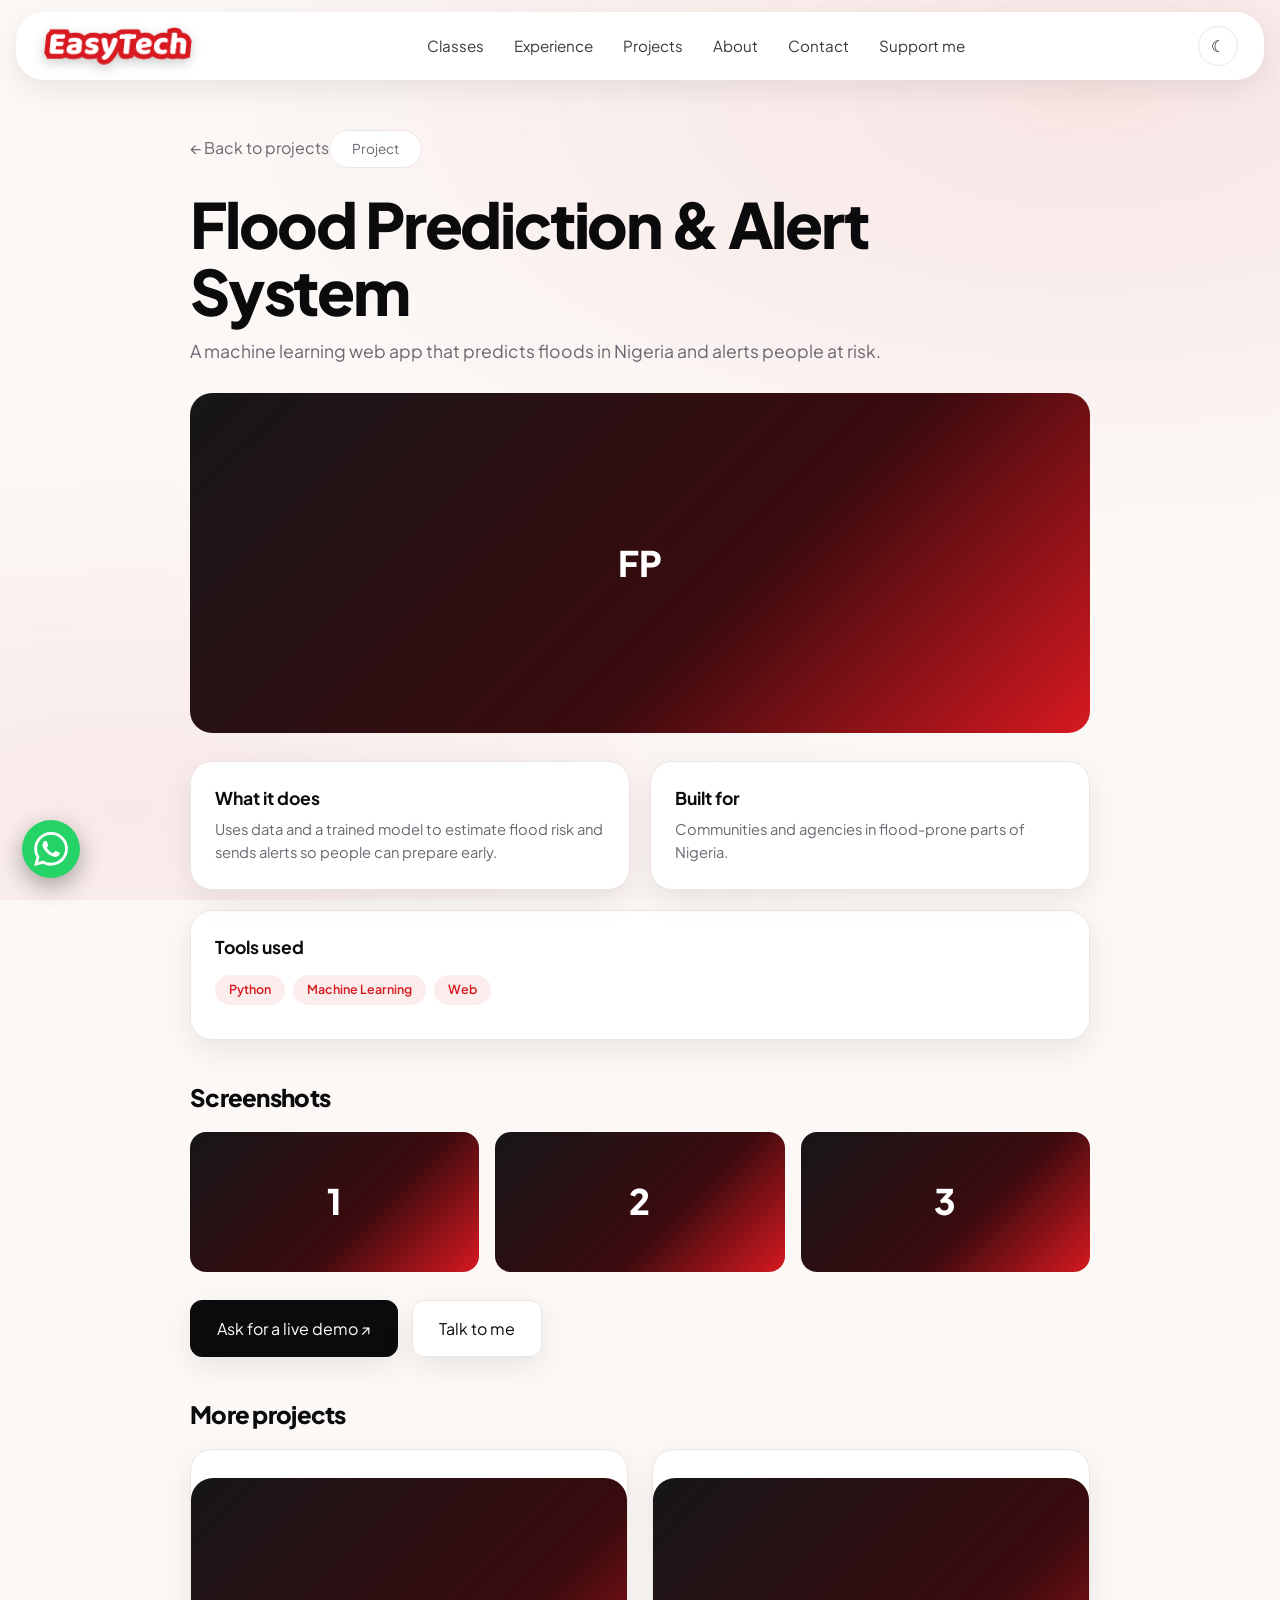
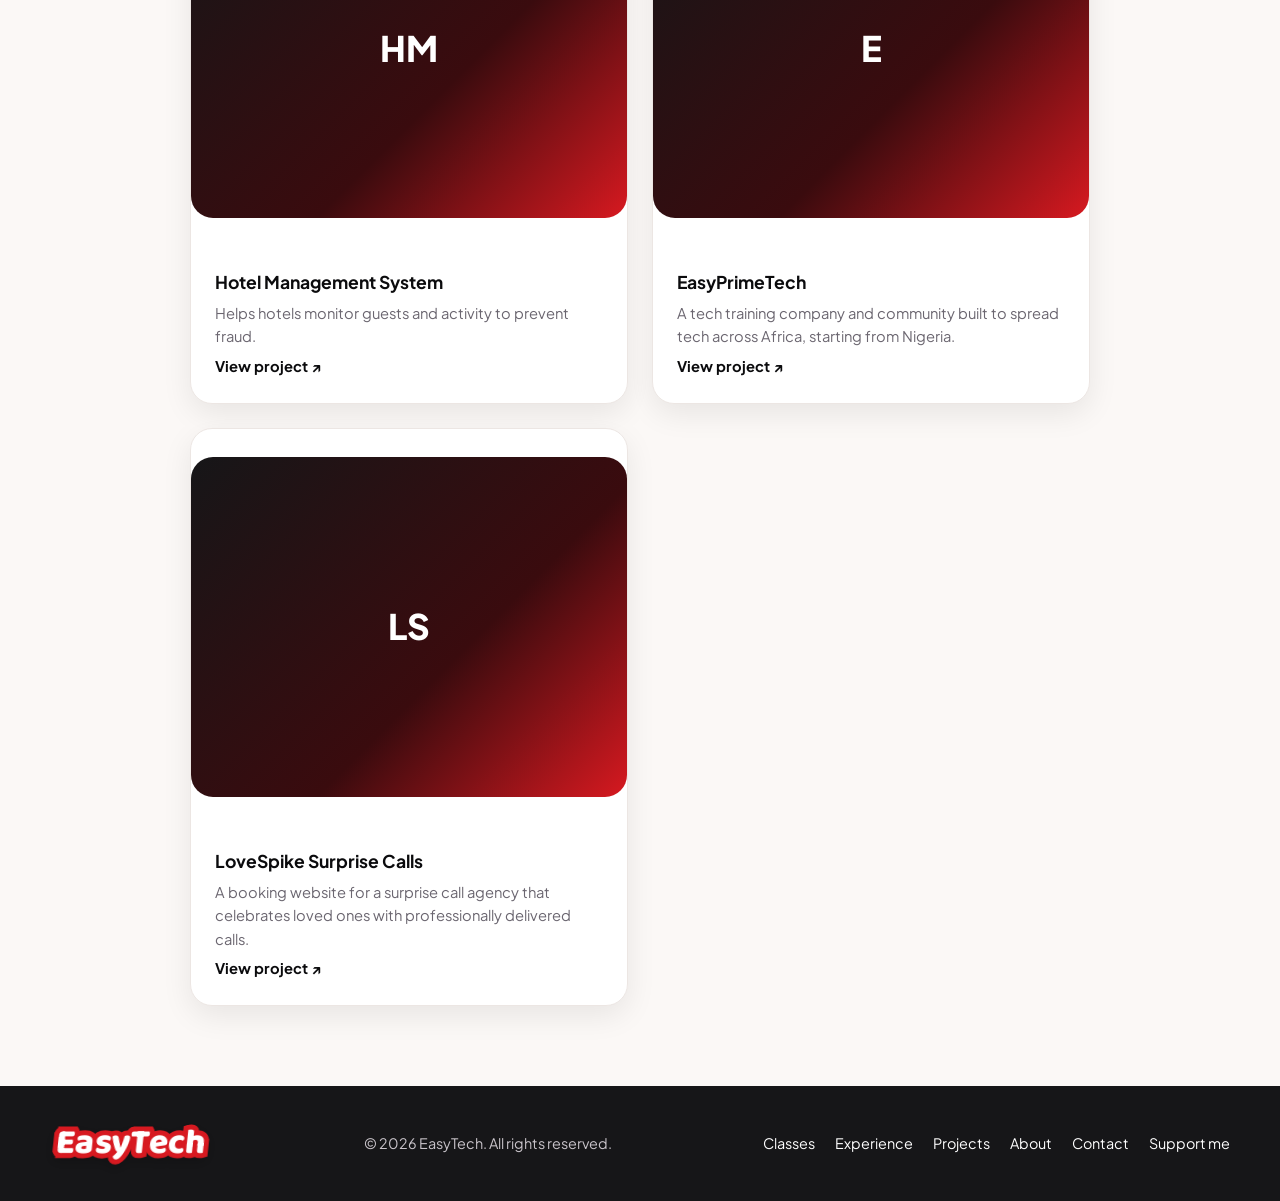
==== project.html @ 91c9e026 "Add files via upload" ====
<!DOCTYPE html>
<html lang="en" data-theme="light">

<head>
    <meta charset="utf-8">
    <meta name="viewport" content="width=device-width,initial-scale=1">
    <title>Project | EasyTech</title>
    <link
        href="https://fonts.googleapis.com/css2?family=Plus+Jakarta+Sans:wght@400;600;700;800&family=Baloo+2:wght@800&display=swap"
        rel="stylesheet">
    <link rel="stylesheet" href="styles.css">
</head>

<body>
    <main class="w pg" id="pd"></main>
    <script src="script.js"></script>
</body>

</html>
---- styles.css ----
:root {
    --bg: #fbf8f6;
    --sf: #fff;
    --tx: #0b0b0d;
    --mu: #6b6670;
    --ac: #d71920;
    --ln: #ece6e3;
    --bk: #0b0b0d;
    --sh: 0 10px 30px #0b0b0d14;
    color-scheme: light
}

[data-theme=dark] {
    --bg: #0b0b0d;
    --sf: #161618;
    --tx: #fff;
    --mu: #a9a4ab;
    --ac: #ff3b3f;
    --ln: #2a2a2d;
    --bk: #000;
    --sh: 0 10px 30px #0008;
    color-scheme: dark
}

* {
    box-sizing: border-box;
    margin: 0
}

html {
    scroll-behavior: smooth;
    scroll-padding-top: 100px
}

body {
    font-family: 'Plus Jakarta Sans', system-ui, sans-serif;
    background: var(--bg);
    color: var(--tx);
    line-height: 1.6;
    overflow-x: hidden;
    transition: background .3s
}

body:before {
    content: "";
    position: fixed;
    inset: 0;
    z-index: -1;
    background: radial-gradient(70% 50% at 85% 10%, #d7192015, transparent), radial-gradient(60% 40% at 10% 90%, #d7192010, transparent)
}

a {
    color: inherit;
    text-decoration: none
}

img {
    max-width: 100%
}

.w {
    width: min(1180px, calc(100% - 48px));
    margin-inline: auto
}

section {
    padding: 84px 0
}

h1 {
    font-size: clamp(2.2rem, 5.4vw, 3.9rem);
    line-height: 1.08;
    letter-spacing: -.035em;
    font-weight: 800
}

h2 {
    font-size: clamp(1.7rem, 3.6vw, 2.5rem);
    letter-spacing: -.03em;
    font-weight: 800;
    line-height: 1.15
}

h2 em,
h1 em {
    font-style: normal;
    color: var(--ac)
}

.mu {
    color: var(--mu)
}

.ctr {
    text-align: center
}

.ctr p {
    max-width: 640px;
    margin: 14px auto 0
}

.pill {
    display: inline-block;
    padding: 7px 22px;
    border-radius: 99px;
    border: 1px solid var(--ln);
    background: var(--sf);
    font-size: .85rem;
    color: var(--mu);
    margin-bottom: 22px
}

.dv {
    display: flex;
    align-items: center;
    justify-content: center;
    gap: 10px;
    margin: 22px 0
}

.dv:before {
    content: "";
    width: 68px;
    height: 2px;
    background: var(--ac)
}

.dv:after {
    content: "";
    width: 7px;
    height: 7px;
    border-radius: 50%;
    background: var(--ac)
}

.btn {
    display: inline-flex;
    gap: 10px;
    align-items: center;
    padding: 15px 26px;
    border-radius: 12px;
    border: 1px solid var(--ln);
    background: var(--sf);
    font: 700 .92rem inherit;
    font-family: inherit;
    color: var(--tx);
    cursor: pointer;
    box-shadow: var(--sh);
    transition: .2s
}

.btn.p {
    background: var(--bk);
    border-color: var(--bk);
    color: #fff
}

.btn.r {
    background: var(--ac);
    border-color: var(--ac);
    color: #fff
}

.btn:hover {
    transform: translateY(-2px)
}

:focus-visible {
    outline: 2px solid var(--ac);
    outline-offset: 3px
}

nav {
    position: fixed;
    top: 12px;
    left: 0;
    right: 0;
    margin: auto;
    width: min(1600px, calc(100% - 32px));
    z-index: 50;
    display: flex;
    align-items: center;
    justify-content: space-between;
    padding: 14px 26px;
    border-radius: 28px;
    background: var(--sf);
    box-shadow: var(--sh)
}

.brand {
    display: flex;
    align-items: center;
    gap: 10px;
    font-weight: 700;
    font-size: 1.1rem
}

.lg {
    width: 62px;
    height: 44px;
    color: var(--tx)
}

.lg .a {
    fill: var(--ac);
    stroke: var(--ac)
}

.links {
    display: flex;
    gap: 30px;
    font-size: .95rem;
    color: var(--tx)
}

.links a {
    opacity: .8
}

.links a:hover {
    opacity: 1;
    color: var(--ac)
}

.ctl {
    display: flex;
    gap: 8px;
    align-items: center
}

.ib {
    width: 40px;
    height: 40px;
    border-radius: 50%;
    border: 1px solid var(--ln);
    background: var(--sf);
    color: var(--tx);
    cursor: pointer;
    font-size: 1rem
}

#menu {
    display: none
}

.hero {
    min-height: 100vh;
    display: flex;
    align-items: center;
    padding: 120px 0 60px
}

.hero .w {
    display: grid;
    grid-template-columns: 1.15fr .85fr;
    gap: 48px;
    align-items: center
}

.hero p {
    margin: 20px 0 32px;
    max-width: 540px;
    font-size: 1.1rem
}

.row {
    display: flex;
    gap: 14px;
    flex-wrap: wrap
}

.hl {
    animation: up .9s both
}

@keyframes up {
    from {
        opacity: 0;
        transform: translateY(30px)
    }
}

.ph {
    position: relative;
    width: min(400px, 84%);
    aspect-ratio: 1;
    margin: auto;
    border-radius: 50%;
    border: 7px solid var(--sf);
    box-shadow: var(--sh);
    animation: up 1s .2s both
}

.ph:after {
    content: "";
    position: absolute;
    inset: -18px;
    border-radius: 50%;
    border: 4px solid transparent;
    border-left-color: var(--ac);
    border-bottom-color: var(--ac);
    transform: rotate(15deg);
    animation: rot 6s ease-in-out infinite alternate
}

@keyframes rot {
    to {
        transform: rotate(40deg)
    }
}

.ph>div {
    width: 100%;
    height: 100%;
    border-radius: 50%;
    background: var(--sf);
    display: grid;
    place-items: center;
    font-size: 5rem;
    font-weight: 800;
    color: var(--ac);
    overflow: hidden;
    position: relative
}

.ph img {
    position: absolute;
    inset: 0;
    width: 100%;
    height: 100%;
    object-fit: cover
}

.hi {
    display: block;
    width: max-content;
    margin: 26px auto 0;
    padding: 10px 26px;
    border-radius: 99px;
    background: var(--sf);
    box-shadow: var(--sh);
    font-size: .95rem;
    color: var(--mu)
}

.tick {
    background: #161618;
    color: #fff;
    overflow: hidden;
    padding: 18px 0;
    font-size: .95rem;
    font-weight: 600
}

.tick div {
    display: flex;
    gap: 56px;
    width: max-content;
    animation: mq 32s linear infinite
}

.tick span:before {
    content: "✦ ";
    color: var(--ac)
}

@keyframes mq {
    to {
        transform: translateX(-50%)
    }
}

.sts {
    display: flex;
    gap: 22px;
    justify-content: center;
    margin-top: 36px;
    flex-wrap: wrap
}

.sts div {
    width: min(250px, 100%);
    padding: 30px 20px;
    border-radius: 20px;
    background: var(--sf);
    border: 1px solid var(--ln);
    box-shadow: var(--sh);
    color: var(--mu);
    font-size: .9rem
}

.sts b {
    display: block;
    font-size: 2.6rem;
    color: var(--ac);
    line-height: 1.2
}

.grid {
    display: grid;
    grid-template-columns: repeat(auto-fit, minmax(300px, 1fr));
    gap: 24px
}

.g3 {
    grid-template-columns: repeat(3, 1fr)
}

.card {
    display: block;
    background: var(--sf);
    border: 1px solid var(--ln);
    border-radius: 22px;
    overflow: hidden;
    box-shadow: var(--sh);
    transition: .25s
}

.card:hover {
    transform: translateY(-5px);
    border-color: var(--ac)
}

.cb {
    padding: 22px 24px 24px
}

.card h3 {
    font-size: 1.1rem;
    margin-bottom: 6px
}

.card p {
    font-size: .92rem;
    color: var(--mu)
}

.card b {
    display: inline-block;
    margin-top: 6px;
    font-size: .92rem
}

.med {
    height: 190px;
    display: grid;
    place-items: center;
    background: linear-gradient(135deg, #161618, #3a0b0e 60%, #d71920);
    font-size: 2.2rem;
    font-weight: 800;
    color: #fff;
    position: relative;
    overflow: hidden
}

.med img {
    position: absolute;
    inset: 0;
    width: 100%;
    height: 100%;
    object-fit: cover
}

.tg {
    display: flex;
    flex-wrap: wrap;
    gap: 8px;
    margin: 14px 0 10px
}

.tg span {
    font-size: .78rem;
    padding: 5px 14px;
    border-radius: 99px;
    background: #d7192014;
    color: var(--ac);
    font-weight: 600
}

.sl {
    display: flex;
    gap: 24px;
    overflow-x: auto;
    scroll-snap-type: x mandatory;
    padding: 6px 4px 16px;
    scrollbar-width: none
}

.sl .card {
    flex: 0 0 min(340px, 84%);
    scroll-snap-align: start
}

.arr {
    display: flex;
    gap: 10px;
    justify-content: center;
    margin-top: 10px
}

.cl {
    border-top: 0;
    position: relative
}

.cl:before {
    content: "";
    display: block;
    height: 10px;
    margin: 16px 22px 0;
    background: repeating-linear-gradient(90deg, var(--ac) 0 6px, transparent 6px 12px);
    opacity: .5
}

.cf {
    display: flex;
    justify-content: space-between;
    align-items: center;
    margin-top: 18px;
    padding-top: 16px;
    border-top: 1px dashed var(--ln);
    font-size: .9rem
}

.lk {
    font-weight: 700;
    color: var(--tx)
}

.lk:hover {
    color: var(--ac)
}

.sch {
    background: var(--bk);
    color: #fff;
    border-radius: 28px;
    padding: clamp(32px, 5vw, 64px);
    text-align: center;
    position: relative;
    overflow: hidden
}

.sch:before {
    content: "";
    position: absolute;
    inset: auto -10% -60% auto;
    width: 420px;
    height: 420px;
    border-radius: 50%;
    background: var(--ac);
    opacity: .45;
    filter: blur(80px)
}

.sch>* {
    position: relative
}

.sch p {
    max-width: 560px;
    margin: 14px auto 28px;
    color: #cfcad0
}

.sch .row {
    justify-content: center
}

.sch .btn {
    background: #fff;
    color: #0b0b0d
}

.sch .btn.r {
    background: var(--ac);
    color: #fff
}

.soc {
    grid-template-columns: repeat(3, 1fr)
}

.sr {
    display: flex;
    align-items: center;
    gap: 14px;
    padding: 18px 22px;
    font-weight: 600;
    border-radius: 18px
}

.sr i {
    width: 40px;
    height: 40px;
    border-radius: 12px;
    background: #d7192014;
    color: var(--ac);
    display: grid;
    place-items: center;
    font-style: normal;
    font-weight: 800
}

.sr span {
    margin-left: auto;
    color: var(--mu)
}

.cm {
    margin: 34px auto 0;
    max-width: 1000px;
    background: var(--sf);
    border-radius: 28px;
    padding: 36px;
    display: grid;
    grid-template-columns: 1.2fr 1fr;
    gap: 0;
    box-shadow: var(--sh);
    text-align: left
}

.cm>div:first-child {
    padding-right: 36px;
    border-right: 1px solid var(--ln)
}

.cm>div:last-child {
    padding-left: 36px
}

label {
    display: block;
    font-size: .88rem;
    font-weight: 600;
    margin: 0 0 8px
}

input,
textarea {
    width: 100%;
    padding: 14px 16px;
    margin-bottom: 18px;
    border-radius: 12px;
    border: 1px solid var(--ln);
    background: var(--bg);
    color: var(--tx);
    font: inherit
}

textarea {
    height: 280px;
    resize: none
}

.ci {
    display: flex;
    gap: 28px;
    justify-content: center;
    flex-wrap: wrap;
    margin-top: 22px;
    font-size: .92rem;
    font-weight: 600
}

.sup {
    display: flex;
    justify-content: space-between;
    align-items: center;
    gap: 20px;
    flex-wrap: wrap
}

.chips {
    display: flex;
    gap: 10px;
    flex-wrap: wrap
}

.chip {
    padding: 11px 22px;
    border-radius: 99px;
    background: var(--sf);
    box-shadow: var(--sh);
    font-weight: 700;
    font-size: .9rem
}

.chip:hover {
    background: var(--ac);
    color: #fff
}

footer {
    background: #161618;
    color: #c9c4ca;
    padding: 40px 0;
    font-size: .9rem
}

footer .lg {
    color: #fff;
    width: 70px;
    height: 50px
}

.fw {
    display: flex;
    justify-content: space-between;
    align-items: center;
    gap: 20px;
    flex-wrap: wrap
}

.fl2 {
    display: flex;
    gap: 20px;
    flex-wrap: wrap;
    color: #fff
}

.fl {
    position: fixed;
    bottom: 22px;
    z-index: 60;
    width: 58px;
    height: 58px;
    border-radius: 50%;
    display: grid;
    place-items: center;
    color: #fff;
    font-size: 1.6rem;
    box-shadow: 0 8px 24px #0005
}

#wa {
    left: 22px;
    background: #25d366
}

.fl svg {
    width: 34px;
    height: 34px;
    fill: #fff
}

.rv {
    opacity: 0;
    transform: translateY(26px);
    transition: .7s
}

.rv.in {
    opacity: 1;
    transform: none
}

.pg {
    padding: 130px 0 80px;
    max-width: 900px
}

.back {
    display: inline-block;
    margin-bottom: 24px;
    color: var(--mu)
}

.lead {
    font-size: 1.1rem;
    margin: 12px 0
}

.pg .med {
    height: 340px;
    border-radius: 22px;
    margin: 28px 0
}

.dg {
    display: grid;
    grid-template-columns: 1fr 1fr;
    gap: 20px
}

.dg3 {
    display: grid;
    grid-template-columns: repeat(3, 1fr);
    gap: 16px
}

.dg3 .med {
    height: 140px;
    margin: 0;
    border-radius: 16px
}

.sh {
    margin: 44px 0 20px;
    font-size: 1.5rem
}

@media(max-width:900px) {
    .links {
        display: none;
        position: absolute;
        top: 70px;
        left: 0;
        right: 0;
        flex-direction: column;
        gap: 18px;
        padding: 24px;
        border-radius: 22px;
        background: var(--sf);
        box-shadow: var(--sh)
    }

    .links.o {
        display: flex
    }

    #menu {
        display: block
    }

    .hero .w,
    .cm,
    .dg {
        grid-template-columns: 1fr
    }

    .hr {
        order: -1
    }

    .ph {
        width: min(260px, 70%)
    }

    .hero {
        text-align: center
    }

    .hero p {
        margin-inline: auto
    }

    .hero .row {
        justify-content: center
    }

    .soc,
    .g3,
    .dg3 {
        grid-template-columns: 1fr
    }

    .cm>div:first-child {
        padding: 0 0 10px;
        border: 0
    }

    .cm>div:last-child {
        padding: 0
    }

    .cm {
        padding: 24px
    }

    textarea {
        height: 160px
    }

    .fw {
        justify-content: center;
        text-align: center
    }
}

@media(prefers-reduced-motion:reduce) {
    * {
        animation: none !important;
        transition: none !important
    }

    .rv {
        opacity: 1;
        transform: none
    }
}

.plist {
    width: 80%;
    margin: 0 auto;
    display: block
}

.pr {
    display: grid;
    grid-template-columns: 1fr 1fr;
    background: var(--sf);
    border: 1px solid var(--ln);
    border-radius: 24px;
    overflow: hidden;
    box-shadow: var(--sh)
}

.pr .pm {
    order: 2;
    display: block
}

.pr.rev .pm {
    order: 0
}

.pr .med {
    height: 100%;
    min-height: 320px
}

.pt {
    padding: 36px;
    display: flex;
    flex-direction: column;
    justify-content: center;
    align-items: flex-start;
    gap: 10px
}

.pt h3 {
    font-size: 1.4rem
}

.pt p {
    color: var(--mu);
    font-size: .95rem
}

.pt .btn {
    margin-top: 8px;
    padding: 12px 22px
}

@media(max-width:900px) {
    .pr {
        grid-template-columns: 1fr
    }

    .pr .pm,
    .pr.rev .pm {
        order: 0
    }

    .pr .med {
        min-height: 0;
        height: 200px
    }

    .pt {
        padding: 24px
    }
}

.pr {
    margin-bottom: 48px
}

.pr:last-child {
    margin-bottom: 0
}

@media(max-width:900px) {
    .plist {
        width: 100%
    }

    .pr {
        margin-bottom: 32px
    }
}

@media(max-width:900px) {
    .pt p {
        display: none
    }
}

.wm {
    display: inline-flex;
    align-items: center;
    gap: 4px;
    font-weight: 800;
    font-size: 1.55rem;
    letter-spacing: -.045em;
    line-height: 1;
    color: var(--tx)
}

.wm i {
    font-style: normal;
    background: var(--ac);
    color: #fff;
    padding: 6px 10px 7px;
    border-radius: 10px;
    letter-spacing: -.02em;
    box-shadow: 0 6px 16px #d7192040;
    transition: transform .25s
}

.brand:hover .wm i {
    transform: rotate(-4deg) scale(1.05)
}

footer .wm {
    color: #fff;
    font-size: 1.7rem
}

.wm {
    display: inline-block;
    font-family: 'Baloo 2', system-ui, sans-serif;
    font-weight: 800;
    font-size: 2rem;
    line-height: 1;
    letter-spacing: .01em;
    padding: 0 6px;
    color: #fff;
    -webkit-text-stroke: 10px var(--ac);
    paint-order: stroke fill;
    stroke-linejoin: round;
    transform: skewX(-6deg);
    filter: drop-shadow(0 4px 6px #0003);
    transition: transform .25s
}

.brand:hover .wm {
    transform: skewX(-6deg) scale(1.06)
}

footer .wm {
    font-size: 2.2rem;
    color: #fff
}

@media(max-width:900px) {
    .wm {
        font-size: 1.7rem;
        -webkit-text-stroke: 8px var(--ac)
    }
}

.vm {
    display: none
}

@media(max-width:900px) {

    .col:not(.open) .xm,
    #plist:not(.open) .xm,
    #cls:not(.open) .xm {
        display: none
    }

    .vm {
        display: flex;
        margin: 26px auto 0
    }
}

.sr i {
    background: var(--bg);
    border: 1px solid var(--ln)
}

.sr i svg {
    width: 22px;
    height: 22px
}
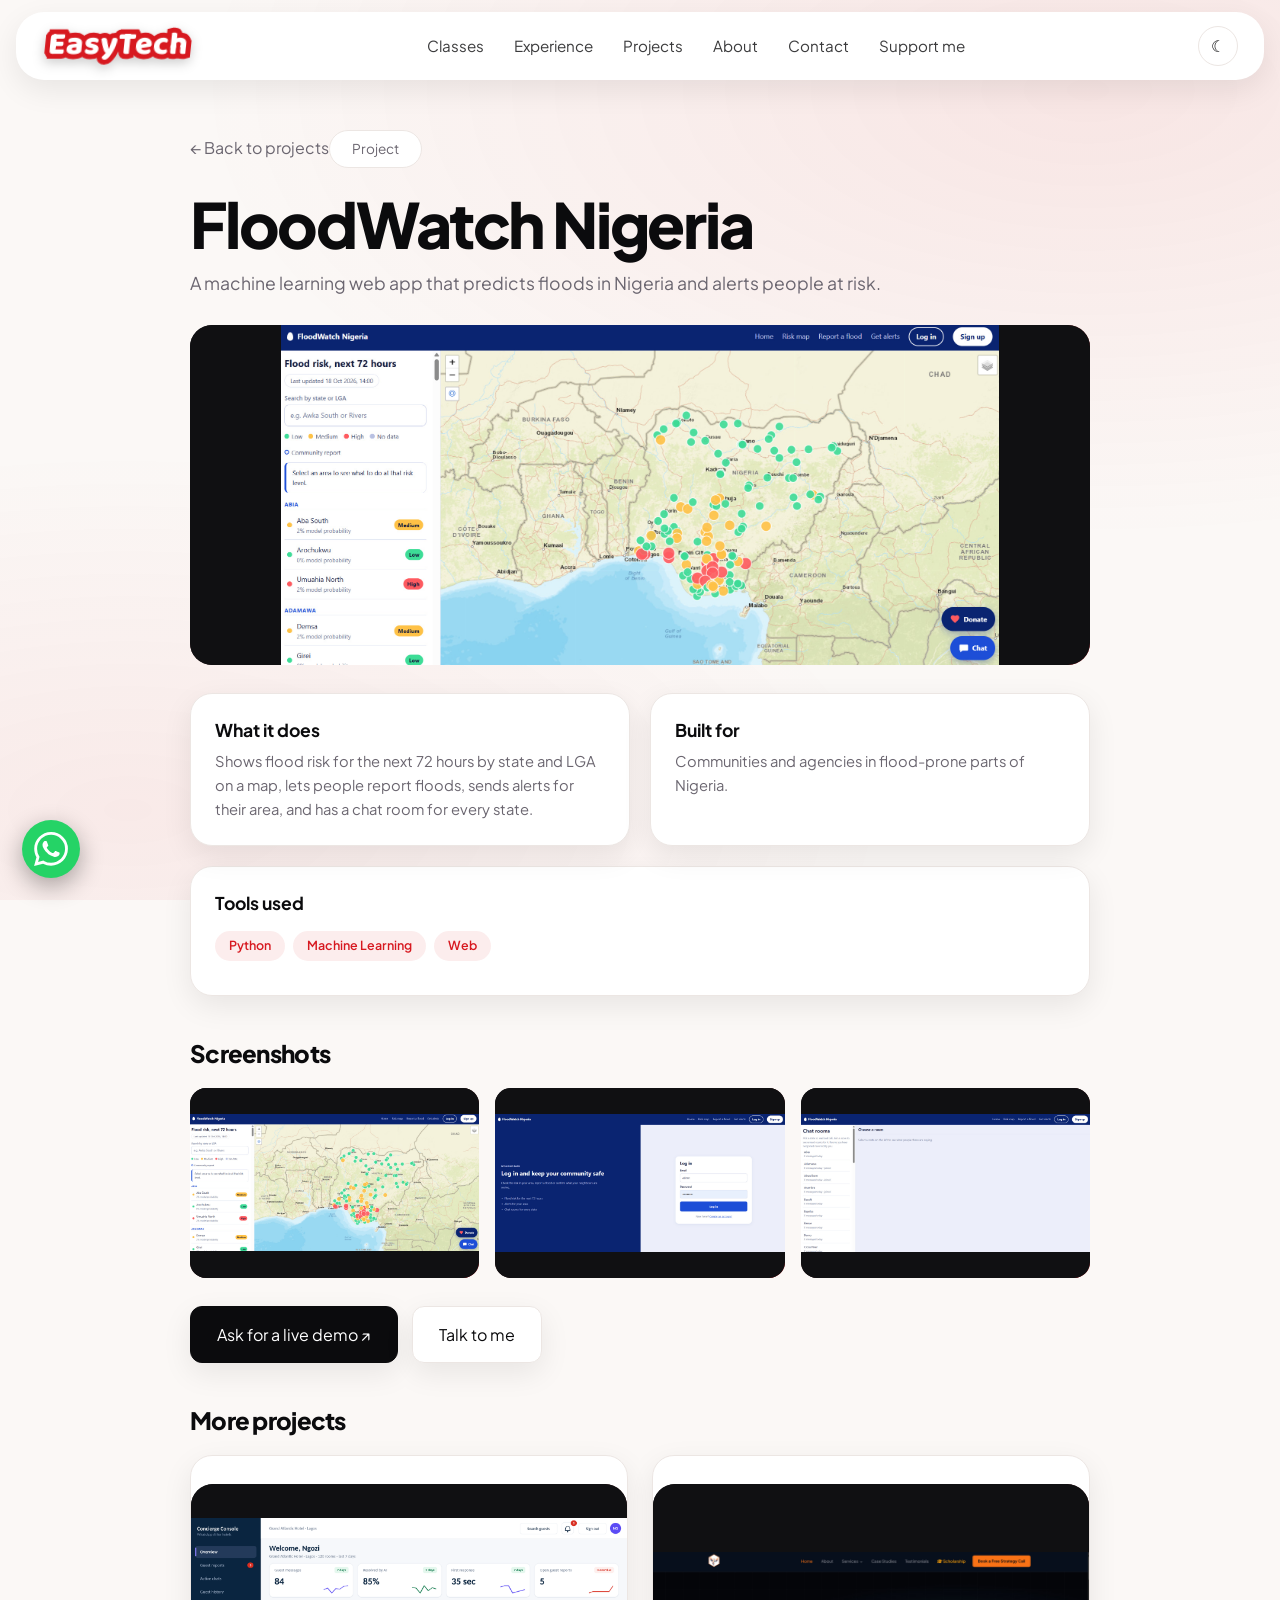
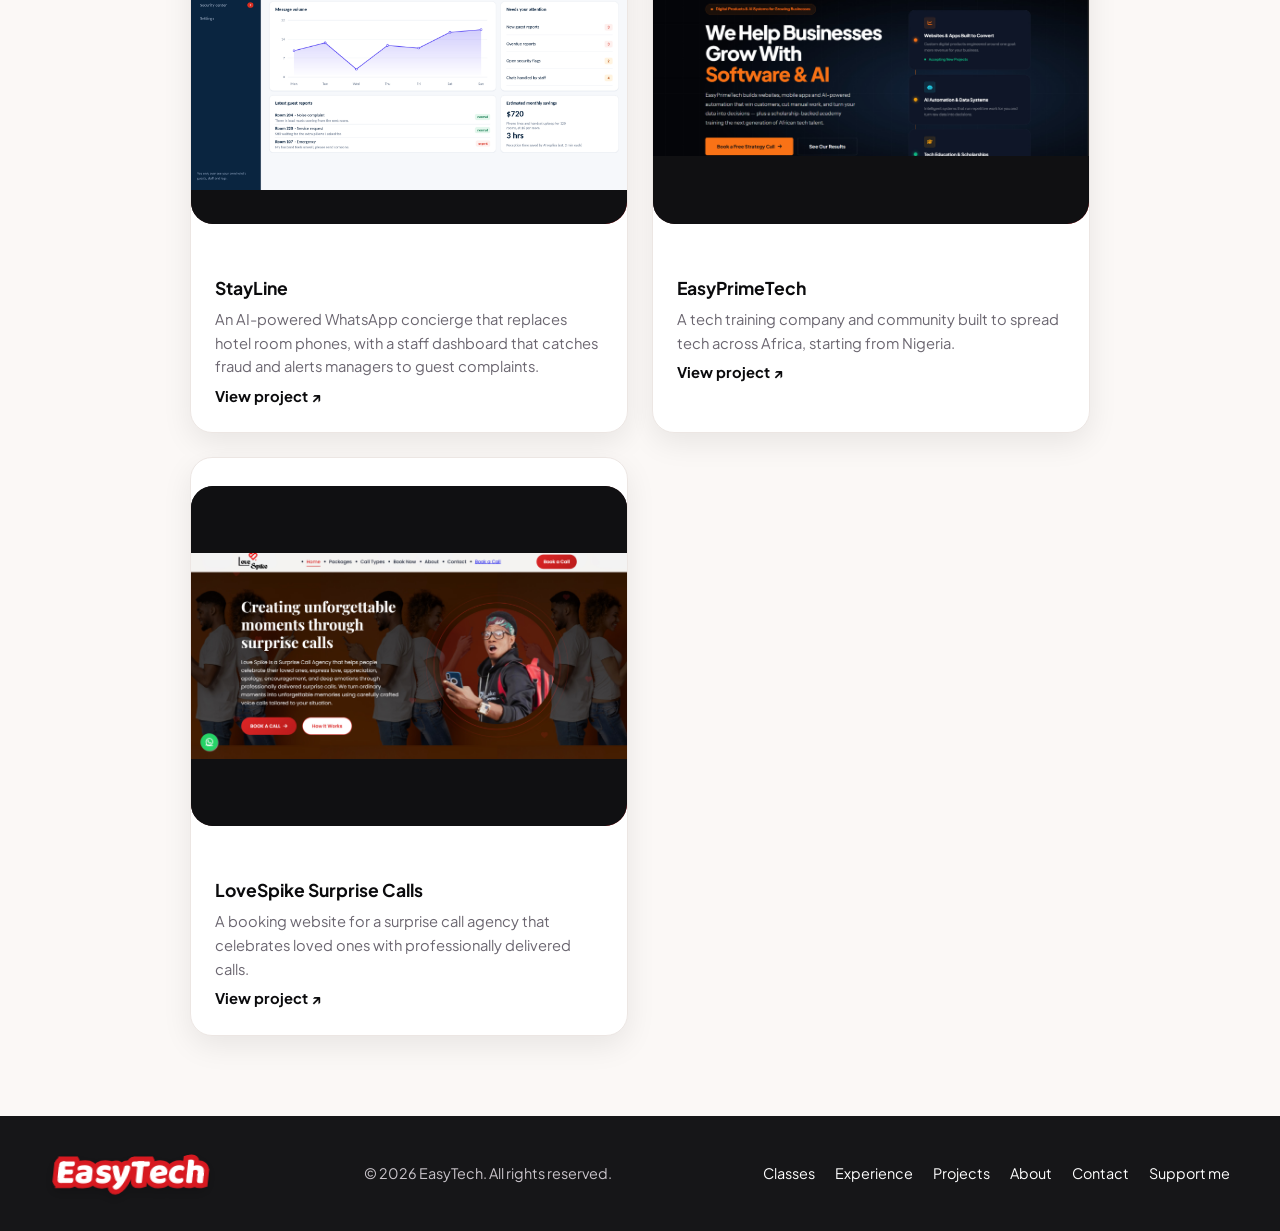
==== commit 30ba30fb: "Integrate Tawk.to live chat script Added Tawk.to live chat script to project.html" ====
--- a/project.html
+++ b/project.html
@@ -10,10 +10,22 @@
         rel="stylesheet">
     <link rel="stylesheet" href="styles.css">
 </head>
-
+<!--Start of Tawk.to Script-->
+<script type="text/javascript">
+var Tawk_API=Tawk_API||{}, Tawk_LoadStart=new Date();
+(function(){
+var s1=document.createElement("script"),s0=document.getElementsByTagName("script")[0];
+s1.async=true;
+s1.src='https://embed.tawk.to/6adc4ad046b5753470227227/1k5m88gdh';
+s1.charset='UTF-8';
+s1.setAttribute('crossorigin','*');
+s0.parentNode.insertBefore(s1,s0);
+})();
+</script>
+<!--End of Tawk.to Script-->
 <body>
     <main class="w pg" id="pd"></main>
     <script src="script.js"></script>
 </body>
 
-</html>+</html>
--- a/styles.css
+++ b/styles.css
@@ -1078,4 +1078,71 @@
 .sr i svg {
     width: 22px;
     height: 22px
-}+}
+
+.med img {
+    object-fit: contain;
+    background: #101012
+}
+
+.sk {
+    justify-content: center;
+    margin-top: 30px
+}
+
+.sk .chip {
+    cursor: default
+}
+
+.sk .chip:hover {
+    background: var(--ac);
+    color: #fff
+}
+
+.dd {
+    background: var(--sf);
+    border: 1px solid var(--ln);
+    border-radius: 20px;
+    box-shadow: var(--sh);
+    padding: 6px 26px
+}
+
+.dd summary {
+    cursor: pointer;
+    font-weight: 800;
+    font-size: 1.2rem;
+    padding: 18px 0;
+    list-style: none;
+    display: flex;
+    justify-content: space-between;
+    align-items: center
+}
+
+.dd summary::-webkit-details-marker {
+    display: none
+}
+
+.dd summary:after {
+    content: "▾";
+    color: var(--ac)
+}
+
+.dd[open] summary:after {
+    content: "▴"
+}
+
+.dd p {
+    margin-bottom: 14px
+}
+
+.dd .chips {
+    padding-bottom: 24px
+}
+
+.dg3 {
+    grid-template-columns: repeat(auto-fit, minmax(260px, 1fr))
+}
+
+.dg3 .med {
+    height: 190px
+}
